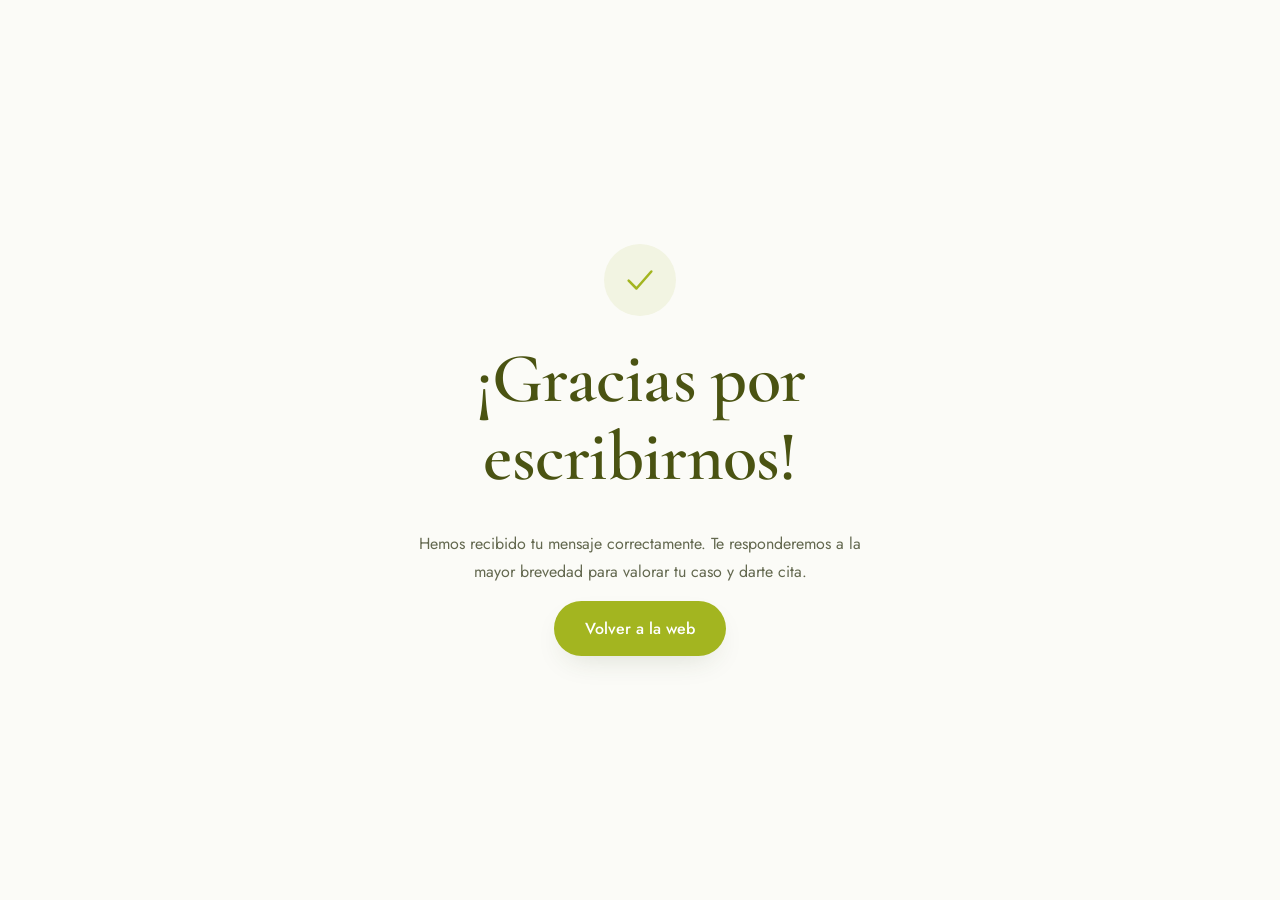
==== gracias.html @ 1881e2aa "Añade botón de Instagram flotante y formulario de contacto vía Netlify Forms" ====
<!DOCTYPE html>
<html lang="es">
<head>
<meta charset="UTF-8">
<meta name="viewport" content="width=device-width, initial-scale=1.0">
<title>Mensaje enviado | Clínica Dra. Ana Escapa</title>
<meta name="robots" content="noindex, nofollow">
<link rel="icon" type="image/svg+xml" href="images/favicon.svg">
<link rel="preconnect" href="https://fonts.googleapis.com">
<link rel="preconnect" href="https://fonts.gstatic.com" crossorigin>
<link href="https://fonts.googleapis.com/css2?family=Cormorant+Garamond:wght@500;600;700&family=Jost:wght@300;400;500;600&display=swap" rel="stylesheet">
<link rel="stylesheet" href="css/style.css">
<style>
  .thanks {
    min-height: 100vh;
    display: flex;
    align-items: center;
    justify-content: center;
    text-align: center;
    padding: 40px 24px;
  }
  .thanks-card { max-width: 480px; }
  .thanks-icon {
    width: 72px; height: 72px;
    border-radius: 50%;
    background: var(--verde-suave);
    color: var(--verde-primario);
    display: flex; align-items: center; justify-content: center;
    margin: 0 auto 24px;
  }
</style>
</head>
<body>
  <div class="thanks">
    <div class="thanks-card">
      <div class="thanks-icon">
        <svg width="34" height="34" viewBox="0 0 24 24" fill="none" stroke="currentColor" stroke-width="1.8" stroke-linecap="round" stroke-linejoin="round"><path d="M4 12.5 9.5 18 20 6"/></svg>
      </div>
      <h1>¡Gracias por escribirnos!</h1>
      <p>Hemos recibido tu mensaje correctamente. Te responderemos a la mayor brevedad para valorar tu caso y darte cita.</p>
      <a href="/" class="btn btn-primary btn-lg">Volver a la web</a>
    </div>
  </div>
</body>
</html>
---- css/style.css ----
/* =========================================================
   Clínica Dra. Ana Escapa — estilos
   Paleta basada en el logo real de la clínica (verde/blanco)
   ========================================================= */

:root {
  --verde-primario: #A3B520;
  --verde-oscuro: #4a5312;
  --verde-suave: #f2f4e2;
  --verde-linea: #dde3ad;
  --crema: #fbfbf7;
  --blanco: #ffffff;
  --texto: #2b2e1f;
  --texto-suave: #63684f;

  --font-display: "Cormorant Garamond", serif;
  --font-body: "Jost", sans-serif;

  --radius-lg: 28px;
  --radius-md: 18px;
  --radius-sm: 10px;

  --shadow-soft: 0 20px 45px -20px rgba(52, 70, 31, 0.25);
  --shadow-card: 0 12px 30px -12px rgba(52, 70, 31, 0.18);

  --ease-out: cubic-bezier(0.16, 1, 0.3, 1);
  --dur-fast: 200ms;
  --dur-normal: 500ms;
}

* { box-sizing: border-box; }
html { scroll-behavior: smooth; overflow-x: hidden; }

@media (prefers-reduced-motion: reduce) {
  html { scroll-behavior: auto; }
  *, *::before, *::after {
    animation-duration: 0.01ms !important;
    animation-iteration-count: 1 !important;
    transition-duration: 0.01ms !important;
  }
}

body {
  margin: 0;
  font-family: var(--font-body);
  color: var(--texto);
  background: var(--crema);
  -webkit-font-smoothing: antialiased;
}

h1, h2, h3 {
  font-family: var(--font-display);
  color: var(--verde-oscuro);
  line-height: 1.1;
  margin: 0 0 0.5em;
  font-weight: 600;
}

h1 { font-size: clamp(2.4rem, 2rem + 3vw, 4.4rem); letter-spacing: -0.01em; }
h1 em { color: var(--verde-primario); font-style: normal; }
h2 { font-size: clamp(1.9rem, 1.6rem + 1.6vw, 2.9rem); }
h3 { font-size: 1.3rem; }

p { line-height: 1.7; color: var(--texto-suave); }

a { color: inherit; text-decoration: none; }

.container {
  max-width: 1180px;
  margin: 0 auto;
  padding: 0 24px;
}

img { max-width: 100%; display: block; }

section { position: relative; padding: clamp(70px, 8vw, 130px) 0; }

.section-eyebrow {
  text-transform: uppercase;
  letter-spacing: 0.18em;
  font-size: 0.78rem;
  font-weight: 500;
  color: var(--verde-primario);
  margin-bottom: 0.8em;
}
.section-eyebrow.center { text-align: center; }
.center { text-align: center; }
.section-lead {
  max-width: 620px;
  margin: 0 auto 3rem;
}

/* ============ Progress bar ============ */
.progress-bar {
  position: fixed;
  top: 0; left: 0;
  height: 3px;
  width: 0%;
  background: var(--verde-primario);
  z-index: 1000;
  transition: width 80ms linear;
}

/* ============ Buttons ============ */
.btn {
  display: inline-flex;
  align-items: center;
  justify-content: center;
  gap: 8px;
  padding: 12px 24px;
  border-radius: 999px;
  font-weight: 500;
  font-size: 0.95rem;
  border: 1px solid transparent;
  cursor: pointer;
  transition: transform var(--dur-fast) var(--ease-out),
              box-shadow var(--dur-fast) var(--ease-out),
              background var(--dur-fast) var(--ease-out),
              color var(--dur-fast) var(--ease-out);
  white-space: nowrap;
}
.btn-lg { padding: 15px 30px; font-size: 1rem; }
.btn-primary {
  background: var(--verde-primario);
  color: #fff;
  box-shadow: var(--shadow-card);
}
.btn-primary:hover { transform: translateY(-3px); box-shadow: 0 16px 30px -10px rgba(92,122,63,0.45); }
.btn-primary:active { transform: translateY(-1px) scale(0.98); }

.btn-outline {
  border-color: var(--verde-oscuro);
  color: var(--verde-oscuro);
  background: transparent;
}
.btn-outline:hover { background: var(--verde-oscuro); color: #fff; transform: translateY(-3px); }

.btn-ghost { color: var(--verde-oscuro); font-weight: 500; }
.btn-ghost:hover { color: var(--verde-primario); }

/* ============ Header ============ */
.site-header {
  position: fixed;
  top: 0; left: 0; right: 0;
  z-index: 500;
  padding: 18px 0;
  transition: background var(--dur-normal) var(--ease-out), box-shadow var(--dur-normal) var(--ease-out), padding var(--dur-normal) var(--ease-out);
}
.site-header.is-scrolled {
  background: rgba(250, 249, 245, 0.85);
  backdrop-filter: blur(14px) saturate(160%);
  box-shadow: 0 8px 30px -18px rgba(52,70,31,0.35);
  padding: 10px 0;
}
.header-inner { display: flex; align-items: center; justify-content: space-between; gap: 20px; }
.nav-collapse { display: flex; align-items: center; gap: 40px; }

.brand { display: flex; align-items: center; gap: 10px; font-family: var(--font-display); }
.brand-mark { border-radius: 6px; flex-shrink: 0; }
.footer-mark { border-radius: 6px; }
.brand-text { font-size: 1.15rem; color: var(--verde-oscuro); }
.brand-text strong { font-weight: 700; }

.main-nav { display: flex; gap: 28px; }
.main-nav a {
  font-size: 0.92rem;
  color: var(--texto);
  position: relative;
  padding: 4px 0;
}
.main-nav a::after {
  content: "";
  position: absolute;
  left: 0; bottom: 0;
  width: 0%; height: 2px;
  background: var(--verde-primario);
  transition: width var(--dur-fast) var(--ease-out);
}
.main-nav a:hover::after { width: 100%; }
.main-nav a.is-current { color: var(--verde-primario); }
.main-nav a.is-current::after { width: 100%; }

.header-cta { display: flex; align-items: center; gap: 18px; }

.menu-toggle {
  display: none;
  flex-direction: column;
  gap: 5px;
  background: none;
  border: none;
  cursor: pointer;
  padding: 6px;
}
.menu-toggle span { width: 24px; height: 2px; background: var(--verde-oscuro); transition: transform var(--dur-fast), opacity var(--dur-fast); }
.menu-toggle.is-open span:nth-child(1) { transform: translateY(7px) rotate(45deg); }
.menu-toggle.is-open span:nth-child(2) { opacity: 0; }
.menu-toggle.is-open span:nth-child(3) { transform: translateY(-7px) rotate(-45deg); }

/* ============ Hero ============ */
.hero {
  min-height: 100vh;
  display: flex;
  align-items: center;
  position: relative;
  padding-top: 140px;
  overflow: hidden;
}
.hero-bg { position: absolute; inset: 0; z-index: 0; }
.blob {
  position: absolute;
  border-radius: 50%;
  filter: blur(60px);
  opacity: 0.55;
  animation: float 14s ease-in-out infinite;
}
.blob-1 {
  width: 480px; height: 480px;
  background: radial-gradient(circle, var(--verde-linea), transparent 70%);
  top: -120px; right: -100px;
}
.blob-2 {
  width: 360px; height: 360px;
  background: radial-gradient(circle, var(--verde-suave), transparent 70%);
  bottom: -80px; left: -80px;
  animation-delay: -6s;
}
@keyframes float {
  0%, 100% { transform: translate(0, 0) scale(1); }
  50% { transform: translate(30px, -30px) scale(1.06); }
}

.hero-photo {
  position: absolute;
  top: 0; right: 0; bottom: 0;
  width: 46%;
  background:
    linear-gradient(160deg, rgba(92,122,63,0.28), rgba(52,70,31,0.55)),
    url("../images/hero-clinica.jpg") center/cover no-repeat;
  clip-path: polygon(18% 0, 100% 0, 100% 100%, 0% 100%);
  opacity: 0.9;
}
@media (max-width: 900px) { .hero-photo { display: none; } }

.hero-inner { position: relative; z-index: 1; max-width: 700px; }
.eyebrow {
  text-transform: uppercase;
  letter-spacing: 0.2em;
  font-size: 0.8rem;
  color: var(--verde-primario);
  font-weight: 500;
  margin-bottom: 1.2em;
}
.hero-sub { font-size: 1.1rem; max-width: 560px; margin-bottom: 2.2em; }
.hero-actions { display: flex; gap: 16px; flex-wrap: wrap; margin-bottom: 3em; }

.hero-trust {
  list-style: none;
  display: flex;
  flex-wrap: wrap;
  gap: 14px 30px;
  padding: 0;
  margin: 0;
}
.hero-trust li {
  font-size: 0.85rem;
  color: var(--texto-suave);
  padding-left: 18px;
  position: relative;
}
.hero-trust li::before {
  content: "";
  position: absolute;
  left: 0; top: 50%;
  width: 7px; height: 7px;
  border-radius: 50%;
  background: var(--verde-primario);
  transform: translateY(-50%);
}
.hero-trust strong { color: var(--verde-oscuro); }

.scroll-cue {
  position: absolute;
  bottom: 34px; left: 50%;
  transform: translateX(-50%);
  width: 26px; height: 42px;
  border: 2px solid var(--verde-primario);
  border-radius: 20px;
  z-index: 1;
}
.scroll-cue span {
  position: absolute;
  top: 6px; left: 50%;
  width: 4px; height: 8px;
  background: var(--verde-primario);
  border-radius: 2px;
  transform: translateX(-50%);
  animation: scrollcue 1.8s ease-in-out infinite;
}
@keyframes scrollcue {
  0% { top: 6px; opacity: 1; }
  70% { top: 22px; opacity: 0; }
  100% { top: 22px; opacity: 0; }
}

/* ============ Reveal animation ============ */
[data-reveal] {
  opacity: 0;
  transform: translateY(28px);
  transition: opacity 800ms var(--ease-out), transform 800ms var(--ease-out);
}
[data-reveal="left"] { transform: translateX(-40px); }
[data-reveal="right"] { transform: translateX(40px); }
[data-reveal].is-visible,
[data-reveal="left"].is-visible,
[data-reveal="right"].is-visible {
  opacity: 1;
  transform: translate(0, 0);
}

/* ============ Photo placeholders (elegant fallback if no real photo yet) ============ */
.photo-frame {
  position: relative;
  border-radius: var(--radius-lg);
  overflow: hidden;
  background:
    linear-gradient(150deg, var(--verde-suave), var(--verde-linea)),
    repeating-linear-gradient(45deg, rgba(255,255,255,0.4) 0 2px, transparent 2px 22px);
  box-shadow: var(--shadow-soft);
}
.photo-frame::after {
  content: "";
  position: absolute; inset: 0;
  border: 1px solid rgba(255,255,255,0.5);
  border-radius: inherit;
}
.photo-doctora {
  aspect-ratio: 4/5;
  background:
    linear-gradient(160deg, rgba(52,70,31,0.15), rgba(52,70,31,0.55)),
    linear-gradient(150deg, var(--verde-suave), var(--verde-linea)),
    url("../images/doctora-ana-escapa.jpg") center/cover no-repeat;
}
.photo-caption {
  position: absolute;
  left: 22px; bottom: 22px;
  color: #fff;
  font-family: var(--font-display);
  font-size: 1.3rem;
  text-shadow: 0 2px 10px rgba(0,0,0,0.3);
}
.photo-clinica-1 { background: linear-gradient(150deg, var(--verde-suave), var(--verde-linea)), url("../images/clinica-interior-1.jpg") center/cover no-repeat; }
.photo-clinica-2 { background: linear-gradient(150deg, var(--verde-suave), var(--verde-linea)), url("../images/clinica-interior-2.jpg") center/cover no-repeat; }
.photo-clinica-3 { background: linear-gradient(150deg, var(--verde-suave), var(--verde-linea)), url("../images/clinica-interior-3.jpg") center/cover no-repeat; }

/* ============ About ============ */
.about-grid {
  display: grid;
  grid-template-columns: 0.85fr 1.15fr;
  gap: 70px;
  align-items: center;
}
.about-media { position: relative; }
.badge-float {
  position: absolute;
  bottom: -24px; right: -24px;
  background: var(--verde-primario);
  color: #fff;
  border-radius: 50%;
  width: 120px; height: 120px;
  display: flex;
  flex-direction: column;
  align-items: center;
  justify-content: center;
  text-align: center;
  box-shadow: var(--shadow-soft);
  animation: pulse 4s ease-in-out infinite;
}
@keyframes pulse {
  0%, 100% { transform: scale(1); }
  50% { transform: scale(1.05); }
}
.badge-number { font-family: var(--font-display); font-size: 2.1rem; font-weight: 700; line-height: 1; }
.badge-label { font-size: 0.7rem; text-transform: uppercase; letter-spacing: 0.05em; margin-top: 4px; }

.value-grid { display: grid; grid-template-columns: repeat(3, 1fr); gap: 20px; margin-top: 2.5rem; }
.value-card {
  background: var(--blanco);
  border-radius: var(--radius-md);
  padding: 24px 20px;
  box-shadow: var(--shadow-card);
  transition: transform var(--dur-fast) var(--ease-out), box-shadow var(--dur-fast) var(--ease-out);
}
.value-card:hover { transform: translateY(-6px); box-shadow: 0 22px 40px -18px rgba(52,70,31,0.3); }
.value-icon {
  display: inline-flex;
  align-items: center;
  justify-content: center;
  width: 46px; height: 46px;
  border-radius: 14px;
  background: var(--verde-suave);
  color: var(--verde-primario);
}
.value-card h3 { font-size: 1.05rem; margin: 0.5em 0 0.3em; }
.value-card p { font-size: 0.88rem; margin: 0; }

/* ============ Stats ============ */
.stats { background: var(--verde-oscuro); padding: 60px 0; }
.stats-grid { display: grid; grid-template-columns: repeat(4, 1fr); text-align: center; gap: 20px; }
.stat-number { font-family: var(--font-display); font-size: clamp(2.2rem, 1.8rem + 2vw, 3.2rem); color: #fff; font-weight: 700; }
.stat-plus { font-family: var(--font-display); font-size: 1.6rem; color: var(--verde-linea); }
.stats p { color: rgba(255,255,255,0.75); margin-top: 0.3em; font-size: 0.85rem; text-transform: uppercase; letter-spacing: 0.06em; }

/* ============ Services / Tabs ============ */
.tabs { display: flex; justify-content: center; gap: 10px; flex-wrap: wrap; margin-bottom: 3rem; }
.tab-btn {
  padding: 12px 22px;
  border-radius: 999px;
  border: 1px solid var(--verde-linea);
  background: var(--blanco);
  font-family: var(--font-body);
  font-size: 0.92rem;
  color: var(--texto-suave);
  cursor: pointer;
  transition: all var(--dur-fast) var(--ease-out);
}
.tab-btn:hover { border-color: var(--verde-primario); color: var(--verde-oscuro); }
.tab-btn.is-active { background: var(--verde-primario); color: #fff; border-color: var(--verde-primario); }

.tab-panel { display: none; }
.tab-panel.is-active { display: block; animation: fadein 500ms var(--ease-out); }
@keyframes fadein { from { opacity: 0; transform: translateY(10px);} to { opacity: 1; transform: translateY(0);} }

.service-grid { display: grid; grid-template-columns: repeat(3, 1fr); gap: 24px; }
.service-card {
  background: var(--blanco);
  border-radius: var(--radius-md);
  padding: 30px 26px;
  box-shadow: var(--shadow-card);
  transition: transform var(--dur-fast) var(--ease-out), box-shadow var(--dur-fast) var(--ease-out), border-color var(--dur-fast);
  border: 1px solid transparent;
}
.service-card:hover {
  transform: translateY(-8px);
  box-shadow: 0 26px 45px -20px rgba(52,70,31,0.35);
  border-color: var(--verde-linea);
}
.service-icon {
  display: inline-flex;
  align-items: center;
  justify-content: center;
  width: 52px; height: 52px;
  border-radius: 16px;
  background: var(--verde-suave);
  color: var(--verde-primario);
  margin-bottom: 16px;
  transition: background var(--dur-fast) var(--ease-out), color var(--dur-fast) var(--ease-out);
}
.service-card:hover .service-icon { background: var(--verde-primario); color: #fff; }
.icon {
  width: 24px; height: 24px;
  fill: none;
  stroke: currentColor;
  stroke-width: 1.6;
  stroke-linecap: round;
  stroke-linejoin: round;
}
.service-card p { font-size: 0.92rem; margin: 0; }

/* ============ Why / Brands ============ */
.why { background: var(--verde-suave); }
.brand-strip { display: flex; justify-content: center; gap: 16px; flex-wrap: wrap; margin-top: 2.5rem; }
.brand-chip {
  background: var(--blanco);
  padding: 14px 26px;
  border-radius: 999px;
  font-weight: 500;
  font-size: 0.9rem;
  color: var(--verde-oscuro);
  box-shadow: var(--shadow-card);
  transition: transform var(--dur-fast) var(--ease-out);
}
.brand-chip:hover { transform: translateY(-4px) scale(1.03); }

/* ============ Gallery ============ */
.gallery-grid {
  display: grid;
  grid-template-columns: repeat(3, 1fr);
  grid-template-rows: repeat(2, 200px);
  gap: 20px;
  margin-top: 2.5rem;
}
.gallery-item-lg { grid-column: span 2; grid-row: span 2; }
.gallery-item { border-radius: var(--radius-lg); transition: transform var(--dur-normal) var(--ease-out); }
.gallery-item:hover { transform: scale(1.015); }

/* ============ Location ============ */
.location-grid { display: grid; grid-template-columns: 1fr 1fr; gap: 60px; align-items: center; }
.info-list { list-style: none; padding: 0; margin: 2rem 0; display: flex; flex-direction: column; gap: 22px; }
.info-list li { display: flex; gap: 16px; align-items: flex-start; }
.info-icon {
  width: 42px; height: 42px;
  display: flex; align-items: center; justify-content: center;
  border-radius: 12px;
  background: var(--verde-suave);
  color: var(--verde-primario);
  flex-shrink: 0;
}
.info-list strong { color: var(--verde-oscuro); font-size: 0.95rem; }
.info-list p { margin: 2px 0 0; font-size: 0.92rem; }
.info-list a:hover { color: var(--verde-primario); }

.location-map { border-radius: var(--radius-lg); overflow: hidden; box-shadow: var(--shadow-soft); height: 420px; }
.location-map iframe { width: 100%; height: 100%; border: 0; }

/* ============ Contact ============ */
.contact { background: var(--verde-suave); }
.contact-grid { display: grid; grid-template-columns: 0.9fr 1.1fr; gap: 60px; align-items: start; }
.contact-form {
  background: var(--blanco);
  padding: 34px;
  border-radius: var(--radius-lg);
  box-shadow: var(--shadow-soft);
  display: flex;
  flex-direction: column;
  gap: 18px;
}
.form-row { display: grid; grid-template-columns: 1fr 1fr; gap: 18px; }
.contact-form label {
  display: flex;
  flex-direction: column;
  gap: 8px;
  font-size: 0.85rem;
  color: var(--verde-oscuro);
  font-weight: 500;
}
.contact-form input, .contact-form textarea {
  font-family: var(--font-body);
  font-size: 0.95rem;
  padding: 12px 14px;
  border-radius: var(--radius-sm);
  border: 1px solid var(--verde-linea);
  background: var(--crema);
  color: var(--texto);
  transition: border-color var(--dur-fast), box-shadow var(--dur-fast);
  resize: vertical;
}
.contact-form input:focus, .contact-form textarea:focus {
  outline: none;
  border-color: var(--verde-primario);
  box-shadow: 0 0 0 4px rgba(92,122,63,0.15);
}
.contact-form button { align-self: flex-start; }
.hp-field { position: absolute; left: -9999px; width: 1px; height: 1px; overflow: hidden; }

/* ============ Footer ============ */
.site-footer { background: var(--verde-oscuro); color: rgba(255,255,255,0.85); padding: 50px 0 20px; }
.footer-inner { display: flex; justify-content: space-between; align-items: center; flex-wrap: wrap; gap: 24px; padding-bottom: 30px; border-bottom: 1px solid rgba(255,255,255,0.12); }
.footer-brand { display: flex; align-items: center; gap: 10px; font-family: var(--font-display); font-size: 1.1rem; color: #fff; }
.footer-nav { display: flex; gap: 24px; flex-wrap: wrap; }
.footer-nav a, .footer-social a { font-size: 0.88rem; color: rgba(255,255,255,0.75); transition: color var(--dur-fast); }
.footer-nav a:hover, .footer-social a:hover { color: #fff; }
.footer-social { display: flex; gap: 20px; }
.footer-bottom { padding-top: 20px; }
.footer-bottom p { font-size: 0.78rem; color: rgba(255,255,255,0.55); text-align: center; margin: 0; }

/* ============ Botones flotantes (WhatsApp / Instagram) ============ */
.float-stack {
  position: fixed;
  bottom: 26px; right: 26px;
  display: flex;
  align-items: center;
  gap: 14px;
  z-index: 400;
}
.social-float {
  width: 58px; height: 58px;
  border-radius: 50%;
  display: flex; align-items: center; justify-content: center;
  box-shadow: 0 10px 30px -8px rgba(0,0,0,0.35);
  animation: pulse 3.5s ease-in-out infinite;
  transition: transform var(--dur-fast) var(--ease-out);
  flex-shrink: 0;
}
.social-float:hover { transform: scale(1.1); }
.whatsapp-float { background: #25D366; }
.instagram-float {
  background: radial-gradient(circle at 30% 110%, #fdf497 0%, #fdf497 5%, #fd5949 45%, #d6249f 60%, #285AEB 90%);
  animation-delay: -1.2s;
}

/* ============ Responsive ============ */
@media (max-width: 1000px) {
  .about-grid, .location-grid, .contact-grid { grid-template-columns: 1fr; }
  .value-grid { grid-template-columns: 1fr 1fr; }
  .service-grid { grid-template-columns: repeat(2, 1fr); }
  .stats-grid { grid-template-columns: repeat(2, 1fr); row-gap: 34px; }
  .gallery-grid { grid-template-columns: 1fr 1fr; grid-template-rows: 180px 180px; }
  .gallery-item-lg { grid-column: span 2; grid-row: span 1; }
}

@media (max-width: 780px) {
  .nav-collapse { display: none; }
  .menu-toggle { display: flex; }

  .nav-collapse.is-open {
    display: flex;
    flex-direction: column;
    align-items: stretch;
    position: absolute;
    top: 100%; left: 0; right: 0;
    background: var(--crema);
    padding: 24px;
    box-shadow: var(--shadow-soft);
    gap: 20px;
  }
  .nav-collapse.is-open .main-nav { flex-direction: column; gap: 16px; }
  .nav-collapse.is-open .header-cta { flex-direction: column; gap: 12px; }
  .nav-collapse.is-open .btn { width: 100%; }

  .value-grid, .service-grid { grid-template-columns: 1fr; }
  .gallery-grid { grid-template-columns: 1fr; grid-template-rows: 220px 220px 220px; }
  .gallery-item-lg { grid-column: span 1; }
  .form-row { grid-template-columns: 1fr; }
  .badge-float { width: 92px; height: 92px; right: -10px; }
}
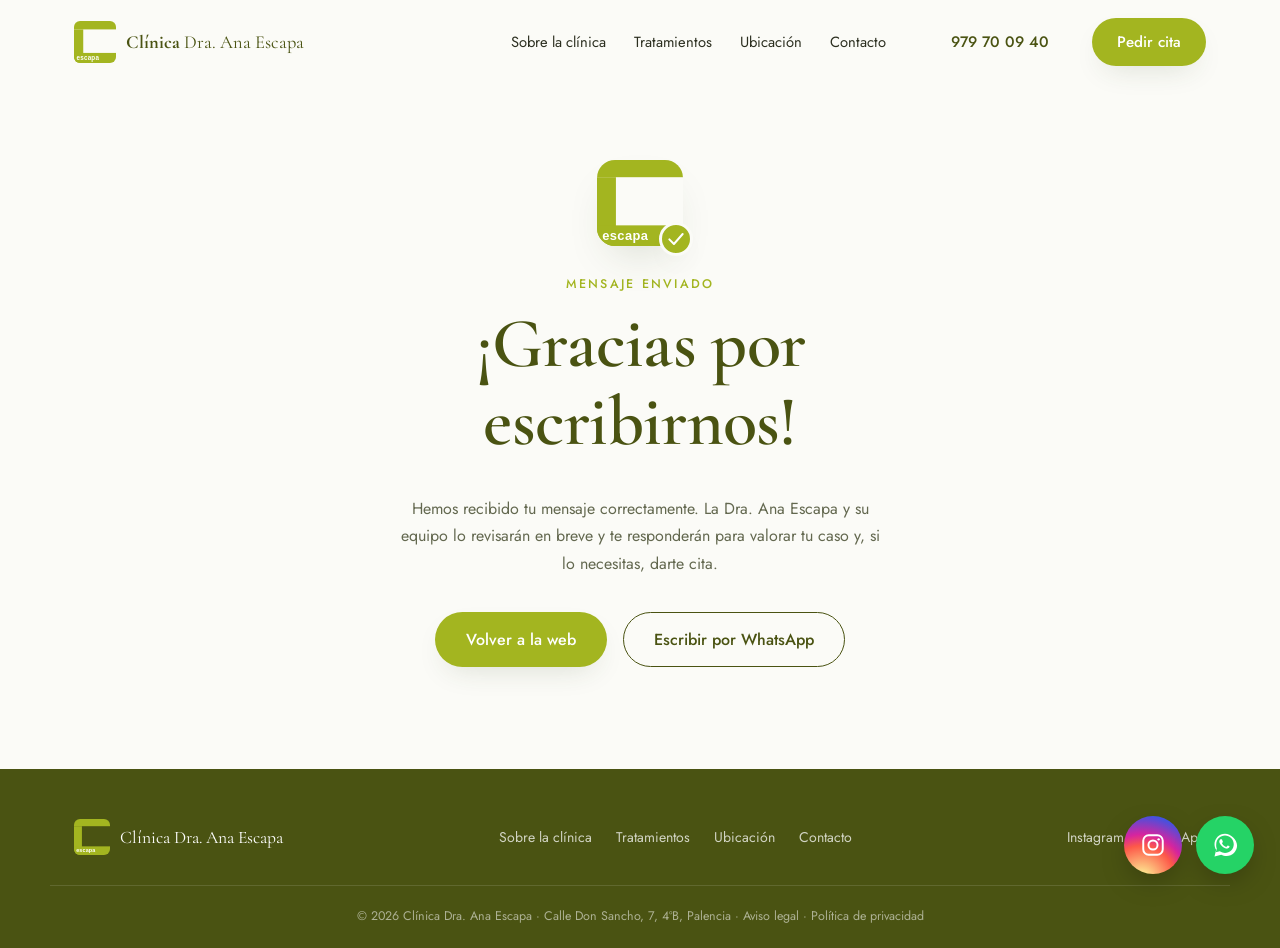
==== commit 471961c0: "Rediseña la página de agradecimiento con la estética y logo del sitio" ====
--- a/gracias.html
+++ b/gracias.html
@@ -6,40 +6,101 @@
 <title>Mensaje enviado | Clínica Dra. Ana Escapa</title>
 <meta name="robots" content="noindex, nofollow">
 <link rel="icon" type="image/svg+xml" href="images/favicon.svg">
+
 <link rel="preconnect" href="https://fonts.googleapis.com">
 <link rel="preconnect" href="https://fonts.gstatic.com" crossorigin>
 <link href="https://fonts.googleapis.com/css2?family=Cormorant+Garamond:wght@500;600;700&family=Jost:wght@300;400;500;600&display=swap" rel="stylesheet">
+
 <link rel="stylesheet" href="css/style.css">
-<style>
-  .thanks {
-    min-height: 100vh;
-    display: flex;
-    align-items: center;
-    justify-content: center;
-    text-align: center;
-    padding: 40px 24px;
-  }
-  .thanks-card { max-width: 480px; }
-  .thanks-icon {
-    width: 72px; height: 72px;
-    border-radius: 50%;
-    background: var(--verde-suave);
-    color: var(--verde-primario);
-    display: flex; align-items: center; justify-content: center;
-    margin: 0 auto 24px;
-  }
-</style>
 </head>
 <body>
-  <div class="thanks">
-    <div class="thanks-card">
-      <div class="thanks-icon">
-        <svg width="34" height="34" viewBox="0 0 24 24" fill="none" stroke="currentColor" stroke-width="1.8" stroke-linecap="round" stroke-linejoin="round"><path d="M4 12.5 9.5 18 20 6"/></svg>
+
+<div class="progress-bar" id="progressBar"></div>
+
+<!-- ===== HEADER ===== -->
+<header class="site-header" id="siteHeader">
+  <div class="container header-inner">
+    <a href="/" class="brand">
+      <img src="images/logo-mark.svg" alt="Logotipo Clínica Dra. Ana Escapa" class="brand-mark" width="42" height="42">
+      <span class="brand-text">
+        <strong>Clínica</strong> Dra. Ana Escapa
+      </span>
+    </a>
+
+    <div class="nav-collapse" id="navCollapse">
+      <nav class="main-nav" id="mainNav">
+        <a href="/#sobre-mi">Sobre la clínica</a>
+        <a href="/#tratamientos">Tratamientos</a>
+        <a href="/#ubicacion">Ubicación</a>
+        <a href="/#contacto">Contacto</a>
+      </nav>
+
+      <div class="header-cta">
+        <a href="tel:+34979700940" class="btn btn-ghost">979 70 09 40</a>
+        <a href="https://wa.me/34606311319?text=Hola%2C%20me%20gustar%C3%ADa%20pedir%20una%20cita" target="_blank" rel="noopener" class="btn btn-primary">Pedir cita</a>
       </div>
-      <h1>¡Gracias por escribirnos!</h1>
-      <p>Hemos recibido tu mensaje correctamente. Te responderemos a la mayor brevedad para valorar tu caso y darte cita.</p>
+    </div>
+
+    <button class="menu-toggle" id="menuToggle" aria-label="Abrir menú" aria-expanded="false">
+      <span></span><span></span><span></span>
+    </button>
+  </div>
+</header>
+
+<!-- ===== MENSAJE DE AGRADECIMIENTO ===== -->
+<section class="thanks">
+  <div class="container thanks-inner">
+    <div class="thanks-logo">
+      <img src="images/logo-mark.svg" alt="Clínica Dra. Ana Escapa" width="86" height="86">
+      <span class="thanks-check" aria-hidden="true">
+        <svg width="20" height="20" viewBox="0 0 24 24" fill="none" stroke="#fff" stroke-width="2.4" stroke-linecap="round" stroke-linejoin="round"><path d="M4 12.5 9.5 18 20 6"/></svg>
+      </span>
+    </div>
+    <p class="section-eyebrow center">Mensaje enviado</p>
+    <h1>¡Gracias por escribirnos!</h1>
+    <p class="thanks-text">
+      Hemos recibido tu mensaje correctamente. La Dra. Ana Escapa y su equipo lo revisarán
+      en breve y te responderán para valorar tu caso y, si lo necesitas, darte cita.
+    </p>
+    <div class="thanks-actions">
       <a href="/" class="btn btn-primary btn-lg">Volver a la web</a>
+      <a href="https://wa.me/34606311319?text=Hola%2C%20me%20gustar%C3%ADa%20pedir%20una%20cita" target="_blank" rel="noopener" class="btn btn-outline btn-lg">Escribir por WhatsApp</a>
     </div>
   </div>
+</section>
+
+<!-- ===== FOOTER ===== -->
+<footer class="site-footer">
+  <div class="container footer-inner">
+    <div class="footer-brand">
+      <img src="images/logo-mark.svg" alt="Logotipo Clínica Dra. Ana Escapa" class="brand-mark footer-mark" width="36" height="36">
+      <span>Clínica Dra. Ana Escapa</span>
+    </div>
+    <nav class="footer-nav">
+      <a href="/#sobre-mi">Sobre la clínica</a>
+      <a href="/#tratamientos">Tratamientos</a>
+      <a href="/#ubicacion">Ubicación</a>
+      <a href="/#contacto">Contacto</a>
+    </nav>
+    <div class="footer-social">
+      <a href="https://www.instagram.com/clinicaanaescapa/" target="_blank" rel="noopener" aria-label="Instagram">Instagram</a>
+      <a href="https://wa.me/34606311319" target="_blank" rel="noopener" aria-label="WhatsApp">WhatsApp</a>
+    </div>
+  </div>
+  <div class="container footer-bottom">
+    <p>&copy; <span id="year"></span> Clínica Dra. Ana Escapa · Calle Don Sancho, 7, 4ºB, Palencia · Aviso legal · Política de privacidad</p>
+  </div>
+</footer>
+
+<div class="float-stack">
+  <a href="https://www.instagram.com/clinicaanaescapa/" target="_blank" rel="noopener" class="social-float instagram-float" aria-label="Visítanos en Instagram">
+    <svg viewBox="0 0 24 24" width="26" height="26" fill="none" stroke="#fff" stroke-width="1.8" stroke-linecap="round" stroke-linejoin="round"><rect x="3" y="3" width="18" height="18" rx="5"/><circle cx="12" cy="12" r="4.2"/><circle cx="17.2" cy="6.8" r="1.1" fill="#fff" stroke="none"/></svg>
+  </a>
+  <a href="https://wa.me/34606311319?text=Hola%2C%20me%20gustar%C3%ADa%20pedir%20una%20cita" target="_blank" rel="noopener" class="social-float whatsapp-float" aria-label="Escríbenos por WhatsApp">
+    <svg viewBox="0 0 32 32" width="28" height="28" fill="#fff"><path d="M16 3C9.4 3 4 8.4 4 15c0 2.4.7 4.6 1.9 6.5L4 29l7.7-1.9c1.8 1 3.9 1.5 6.1 1.5 6.6 0 12-5.4 12-12S22.6 3 16 3zm0 22c-2 0-3.9-.6-5.5-1.6l-.4-.2-4.6 1.2 1.2-4.4-.3-.4A9.9 9.9 0 016 15c0-5.5 4.5-10 10-10s10 4.5 10 10-4.5 10-10 10zm5.6-7.4c-.3-.2-1.8-.9-2.1-1-.3-.1-.5-.2-.7.2s-.8 1-1 1.2c-.2.2-.4.2-.7.1-.3-.2-1.4-.5-2.6-1.6-1-.9-1.6-2-1.8-2.3-.2-.3 0-.5.1-.7.1-.1.3-.4.4-.5.1-.2.2-.3.3-.5.1-.2 0-.4 0-.5s-.7-1.6-.9-2.2c-.2-.5-.5-.5-.7-.5h-.6c-.2 0-.5.1-.8.4-.3.3-1 1-1 2.4s1 2.8 1.2 3c.1.2 2 3 4.8 4.3.7.3 1.2.5 1.6.6.7.2 1.3.2 1.8.1.5-.1 1.8-.7 2-1.4.3-.7.3-1.3.2-1.4-.1-.2-.3-.2-.6-.4z"/></svg>
+  </a>
+</div>
+
+<script src="js/main.js" defer></script>
 </body>
 </html>
--- a/css/style.css
+++ b/css/style.css
@@ -551,6 +551,36 @@
 }
 .contact-form button { align-self: flex-start; }
 .hp-field { position: absolute; left: -9999px; width: 1px; height: 1px; overflow: hidden; }
+
+/* ============ Página de agradecimiento ============ */
+.thanks {
+  min-height: 80vh;
+  display: flex;
+  align-items: center;
+  padding-top: 160px;
+}
+.thanks-inner { max-width: 620px; margin: 0 auto; text-align: center; }
+.thanks-logo {
+  position: relative;
+  width: 86px;
+  margin: 0 auto 28px;
+}
+.thanks-logo img {
+  border-radius: 18px;
+  box-shadow: var(--shadow-soft);
+}
+.thanks-check {
+  position: absolute;
+  bottom: -10px; right: -10px;
+  width: 34px; height: 34px;
+  border-radius: 50%;
+  background: var(--verde-primario);
+  border: 3px solid var(--crema);
+  display: flex; align-items: center; justify-content: center;
+  box-shadow: var(--shadow-card);
+}
+.thanks-text { max-width: 480px; margin: 0 auto 2.2em; }
+.thanks-actions { display: flex; justify-content: center; gap: 16px; flex-wrap: wrap; }
 
 /* ============ Footer ============ */
 .site-footer { background: var(--verde-oscuro); color: rgba(255,255,255,0.85); padding: 50px 0 20px; }
